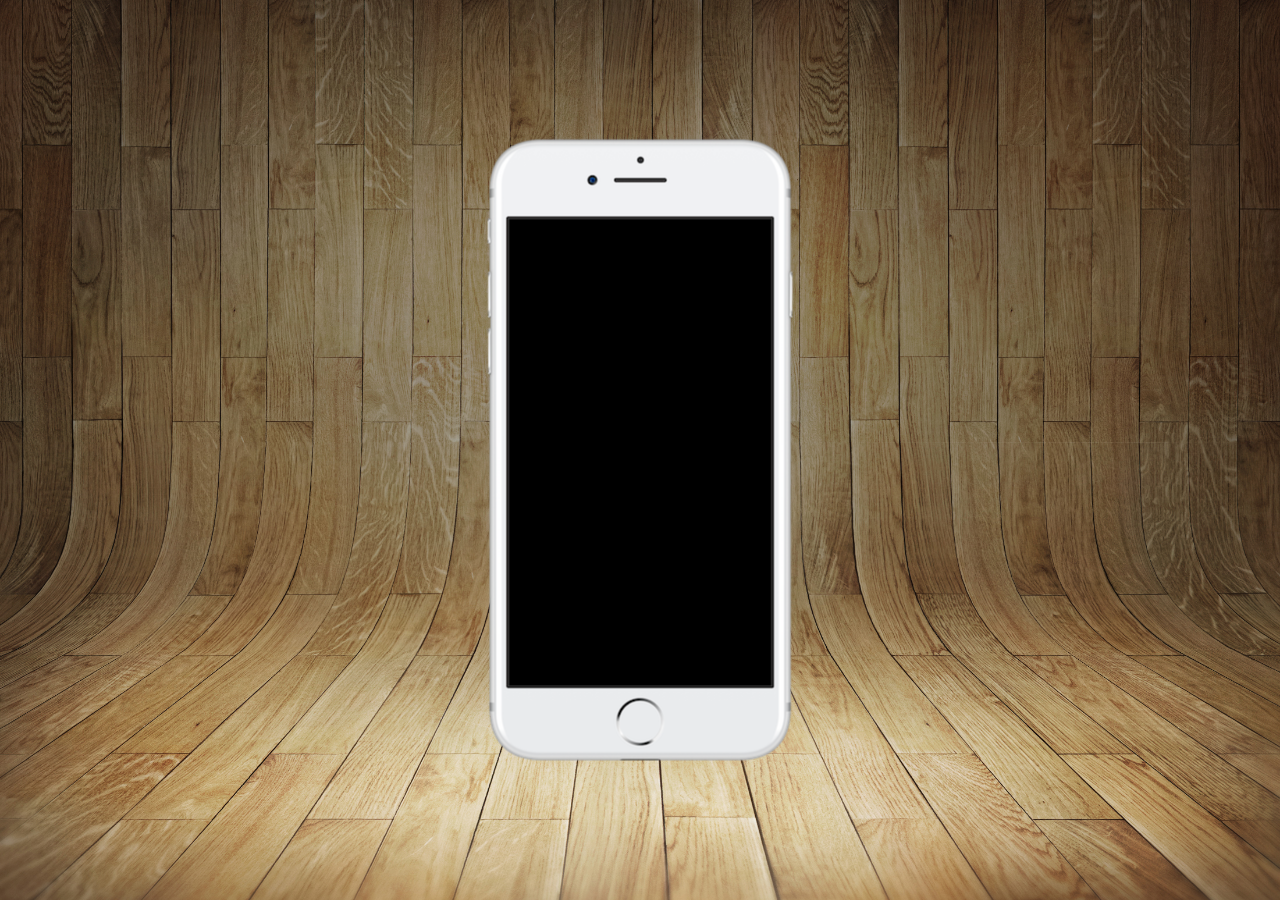
==== index.html @ 98be51b8 "att" ====
<!DOCTYPE html>
<html lang="pt-br">
<head>
    <meta charset="UTF-8">
    <meta name="viewport" content="width=device-width, initial-scale=1.0">
    <link rel="shortcut icon" href="favicon.ico" type="image/x-icon">
    <title>Projeto Redes Sociais</title>
    <link rel="stylesheet" href="estilos/style.css">
</head>
<body>
    <main>
        <section id="telefone">
            
        </section>
        <section id="redes-sociais">

        </section>
    </main>
</body>
</html>
---- estilos/style.css ----
@charset "UTF-8";


* {
    margin: 0px;
    padding: 0px;
    font-family: Arial, Helvetica, sans-serif;
}

html, body {
    height: 100vh;
    width: 100vw;
    background-color: black;
}

body {
    background: url('../imagens/fundo-madeira.jpg') no-repeat top center;
    background-size: cover;
    background-attachment: fixed;
}

main {
    position: relative;
    height: 100vh;
}

section#telefone {
    position: absolute;
    top: 50%;
    left: 50%;
    transform: translate(-50%, -50%);
    height: 627px;
    width: 311px;
    background: url('../imagens/frame-iphone.png') no-repeat;
}
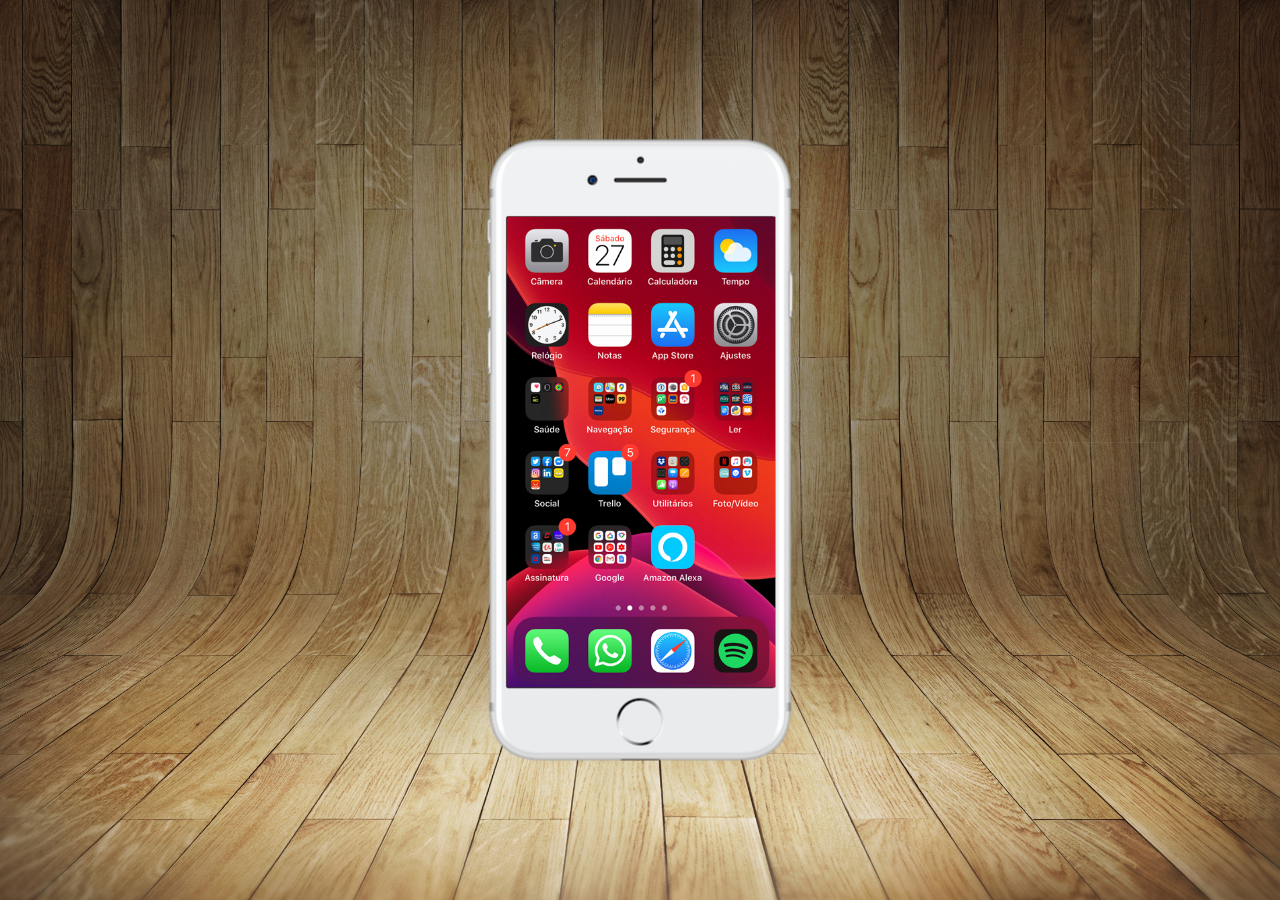
==== commit 718dd206: "att" ====
--- a/index.html
+++ b/index.html
@@ -10,7 +10,7 @@
 <body>
     <main>
         <section id="telefone">
-            
+            <iframe src="home.html" name="tela" id="tela" frameborder="0"></iframe>
         </section>
         <section id="redes-sociais">
 
--- a/estilos/style.css
+++ b/estilos/style.css
@@ -32,4 +32,12 @@
     height: 627px;
     width: 311px;
     background: url('../imagens/frame-iphone.png') no-repeat;
+}
+
+iframe#tela {
+    position: relative;
+    top: 80px;
+    left: 22px;
+    width: 269px;
+    height: 471px;
 }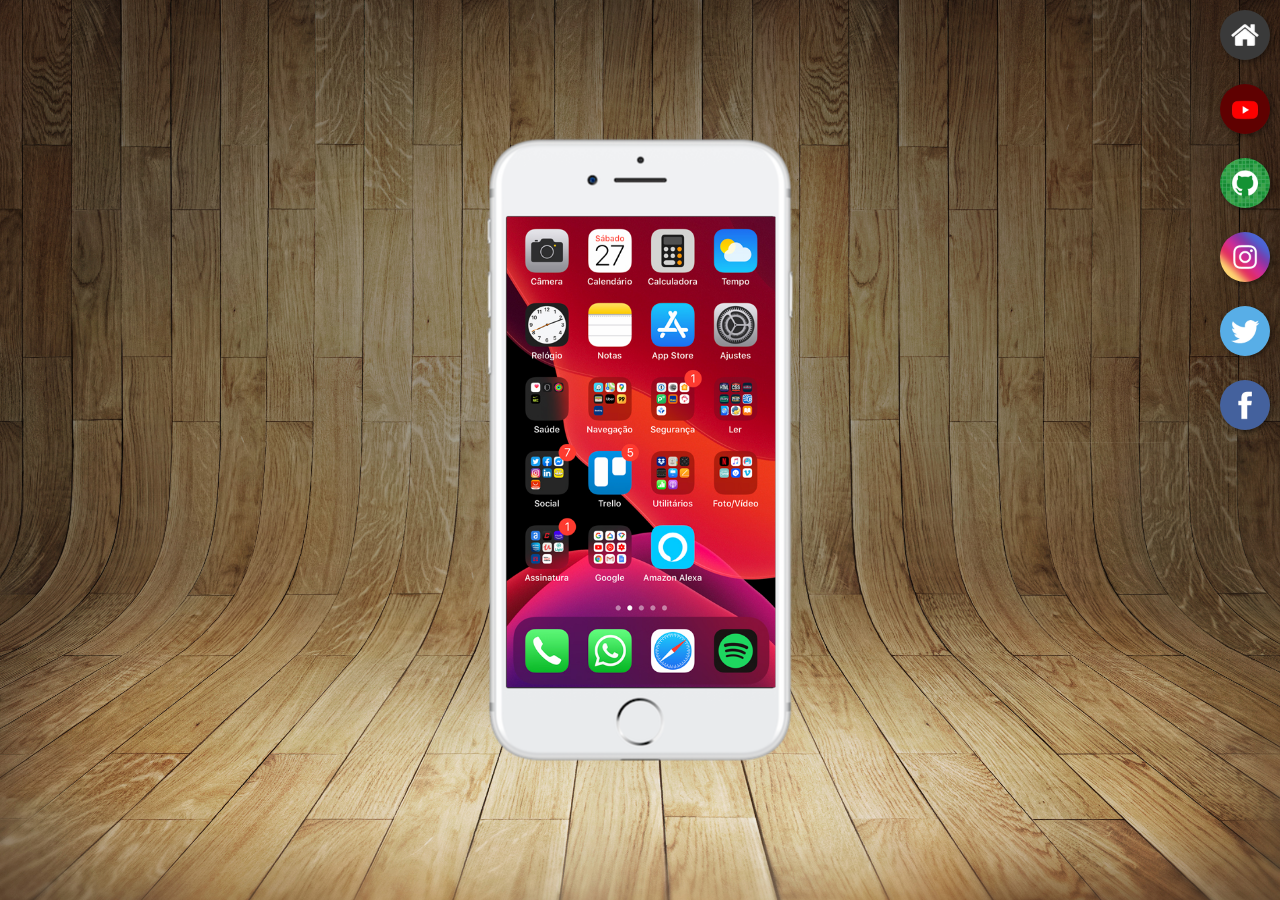
==== commit e281ccdc: "crieis os botões na lateral" ====
--- a/index.html
+++ b/index.html
@@ -13,7 +13,12 @@
             <iframe src="home.html" name="tela" id="tela" frameborder="0"></iframe>
         </section>
         <section id="redes-sociais">
-
+            <a href="#" target="tela"><img src="imagens/logo-home.jpg" alt="home"></a> <br>
+            <a href="#" target="tela"><img src="imagens/logo-youtube.jpg" alt="youtube"></a> <br>
+            <a href="#" target="tela"><img src="imagens/logo-github.jpg" alt="github"></a> <br>
+            <a href="#" target="tela"><img src="imagens/logo-instagram.jpg" alt="instagram"></a> <br>
+            <a href="#" target="tela"><img src="imagens/logo-twitter.jpg" alt="twitter"></a> <br>
+            <a href="#" target="tela"><img src="imagens/logo-facebook.jpg" alt="facebook"></a>
         </section>
     </main>
 </body>
--- a/estilos/style.css
+++ b/estilos/style.css
@@ -40,4 +40,23 @@
     left: 22px;
     width: 269px;
     height: 471px;
+}
+
+section#redes-sociais {
+    text-align: right;
+}
+
+section#redes-sociais img {
+    width: 50px;
+    margin: 10px;
+    border-radius: 50%;
+    box-shadow: 2px 2px 5px rgba(0, 0, 0, 0.411);
+    box-sizing: border-box;
+}
+
+section#redes-sociais img:hover {
+    border: 2px solid rgba(255, 255, 255, 0.562);
+    transform: translate(-5px, -5px);
+    box-shadow: 5px 5px 10px rgba(0, 0, 0, 0.651);
+    transition: transform .2s, border .5s;
 }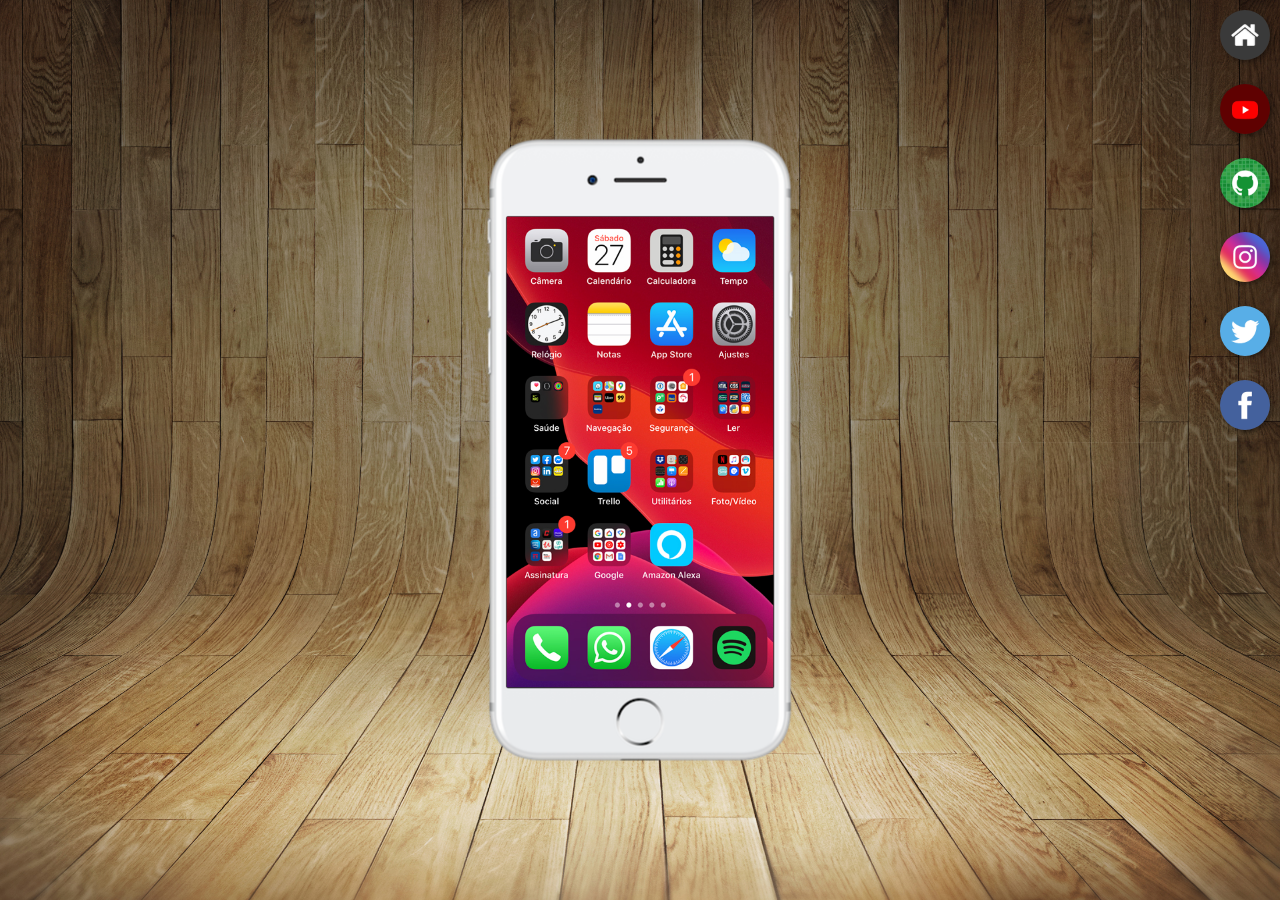
==== commit a8970b16: "Término da criação do projeto redes-sociais" ====
--- a/index.html
+++ b/index.html
@@ -10,15 +10,15 @@
 <body>
     <main>
         <section id="telefone">
-            <iframe src="home.html" name="tela" id="tela" frameborder="0"></iframe>
+            <iframe src="páginas/home.html" name="tela" id="tela" frameborder="0"></iframe>
         </section>
         <section id="redes-sociais">
-            <a href="#" target="tela"><img src="imagens/logo-home.jpg" alt="home"></a> <br>
-            <a href="#" target="tela"><img src="imagens/logo-youtube.jpg" alt="youtube"></a> <br>
-            <a href="#" target="tela"><img src="imagens/logo-github.jpg" alt="github"></a> <br>
-            <a href="#" target="tela"><img src="imagens/logo-instagram.jpg" alt="instagram"></a> <br>
-            <a href="#" target="tela"><img src="imagens/logo-twitter.jpg" alt="twitter"></a> <br>
-            <a href="#" target="tela"><img src="imagens/logo-facebook.jpg" alt="facebook"></a>
+            <a href="páginas/home.html" target="tela"><img src="imagens/logo-home.jpg" alt="home"></a> <br>
+            <a href="páginas/youtube.html" target="tela"><img src="imagens/logo-youtube.jpg" alt="youtube"></a> <br>
+            <a href="páginas/github.html" target="tela"><img src="imagens/logo-github.jpg" alt="github"></a> <br>
+            <a href="páginas/instagram.html" target="tela"><img src="imagens/logo-instagram.jpg" alt="instagram"></a> <br>
+            <a href="páginas/twitter.html" target="tela"><img src="imagens/logo-twitter.jpg" alt="twitter"></a> <br>
+            <a href="páginas/facebook.html" target="tela"><img src="imagens/logo-facebook.jpg" alt="facebook"></a>
         </section>
     </main>
 </body>
--- a/estilos/style.css
+++ b/estilos/style.css
@@ -38,7 +38,7 @@
     position: relative;
     top: 80px;
     left: 22px;
-    width: 269px;
+    width: 267px;
     height: 471px;
 }
 
@@ -54,6 +54,7 @@
     box-sizing: border-box;
 }
 
+
 section#redes-sociais img:hover {
     border: 2px solid rgba(255, 255, 255, 0.562);
     transform: translate(-5px, -5px);
